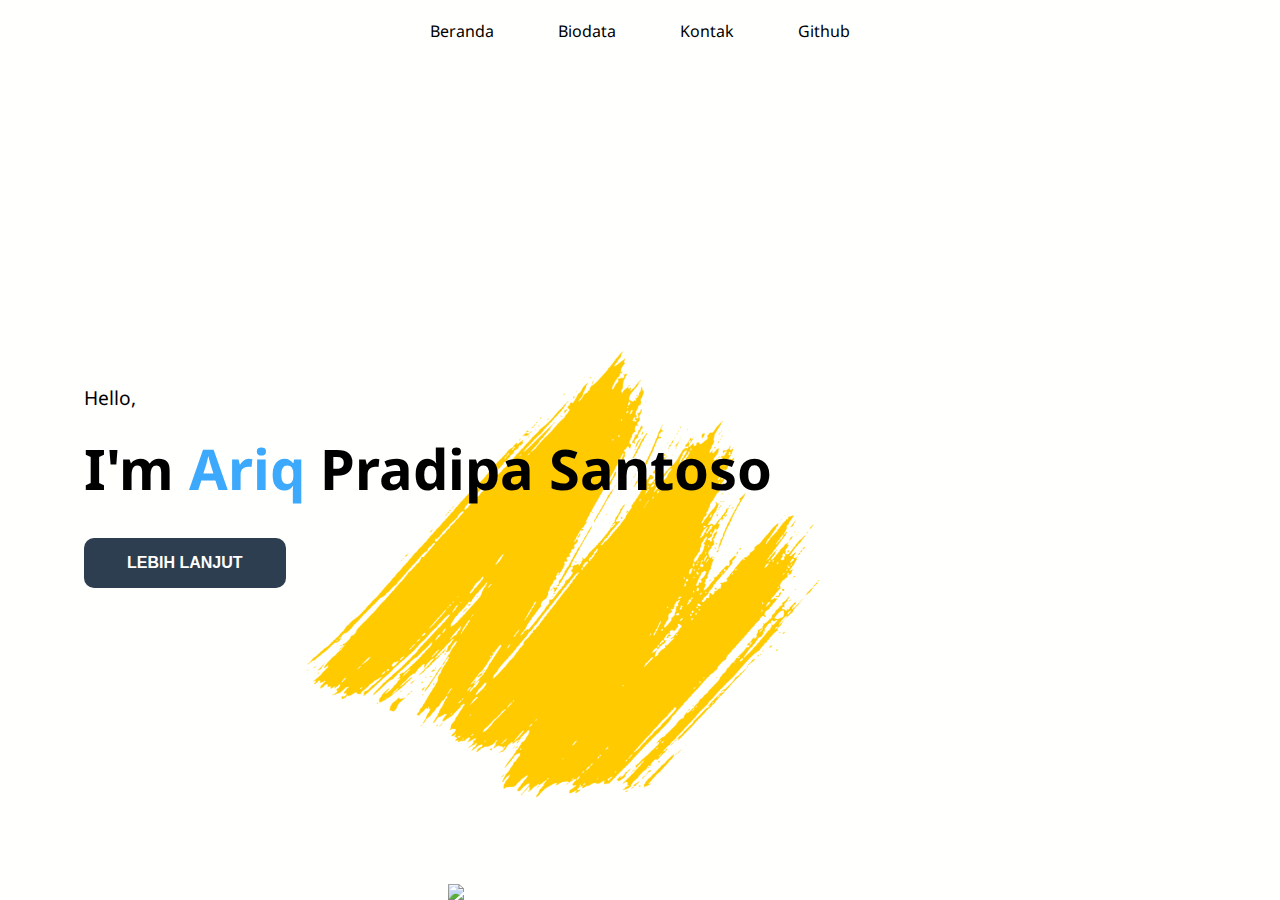
==== index.html @ 7f61eb46 "initial push" ====
<!DOCTYPE html>
<html lang="en">

<head>
    <meta charset="UTF-8" />
    <meta name="viewport" content="width=device-width, initial-scale=1.0" />

    <title>Landing Page Dicoding Indonesia</title>

    <!-- CSS Utama -->
    <link rel="stylesheet" href="css/style.css" />
    <link rel="stylesheet" href="css/style2.css" />

    <!-- Font Awesome 5.15.4 -->
    <link rel="stylesheet" href="https://cdnjs.cloudflare.com/ajax/libs/font-awesome/5.15.4/css/all.min.css"
        integrity="sha512-1ycn6IcaQQ40/MKBW2W4Rhis/DbILU74C1vSrLJxCq57o941Ym01SwNsOMqvEBFlcgUa6xLiPY/NS5R+E6ztJQ=="
        crossorigin="anonymous" referrerpolicy="no-referrer" />
</head>

<body>
    <header class="navbar-container">
        <nav class="nav-list">
            <ul>
                <li><a href="#">Beranda</a></li>
                <li><a href="#">Biodata</a></li>
                <li><a href="#">Kontak</a></li>
                <li><a href="#">Github</a></li>
            </ul>
        </nav>
    </header>

    <main>
        <div class="content">
            <div class="content-description">
                <p> Hello, </p>
                <h1 class="title">I'm <span style="color:#3da9fc">Ariq</span> Pradipa Santoso</h1>

                <button>Lebih lanjut</button>
            </div>

            <div>
                <img class="paint-scratch" src="./img/paint-scratch.png" />
                <img src="./img/Ariq Pradipa Santoso.png" />
            </div>
        </div>

        <!-- <div class="content-image">
                <img src="img/circle-g.jpg" alt="Dicoding Indonesia" />
            </div> -->

        <!-- <aside>
            <div class="social-media">
                <article class="profile card">
                    <header>
                        <h2>Kota Bandung</h2>
                        <p>Kota Kembang Paris van Java</p>
                        <figure>
                            <img src="assets/image/bandung-badge.png" alt="">
                            <figcaption>Lambang</figcaption>
                        </figure>
                    </header>
                    <Section>
                        <h3>Informasi Lainnya</h3>
                        <table>
                            <tr>
                                <th>Negara</th>
                                <td>Indonesia</td>
                            </tr>
                            <tr>
                                <th>Hari jadi</th>
                                <td>25 September 1810</td>
                            </tr>
                            <tr>
                                <th>Luas Total</th>
                                <td>167.67 km<sup>2</sup></td>
                            </tr>
                            <tr>
                                <th>Bahasa Daerah</th>
                                <td>Sunda</td>
                            </tr>
                            <tr>
                                <th>Kode Telepon</th>
                                <td>+62 22</td>
                            </tr>
                        </table>
                    </Section>
                </article>
            </div>
        </aside>

        <aside>
            <div class="social-media">
                <ul>
                    <li>
                        <a href="#"><i class="fab fa-youtube"></i></a>
                    </li>
                    <li>
                        <a href="#"><i class="fab fa-linkedin-in"></i></a>
                    </li>
                    <li>
                        <a href="#"><i class="fab fa-twitter"></i></a>
                    </li>
                    <li>
                        <a href="#"><i class="fab fa-facebook"></i></a>
                    </li>
                </ul>
            </div>
        </aside> -->
    </main>
</body>

</html>
---- css/style.css ----
@import url('https://fonts.googleapis.com/css2?family=Noto+Sans:wght@700&display=swap');


*,
*::before,
*::after {
    box-sizing: border-box;
}


body {
    height: 100vh;
    font-family: 'Noto Sans', sans-serif;
    margin: 0;
    background-color: #fffffe;

    display: flex;
    flex-direction: column;
}

.navbar-container {

    padding: 10px;
    margin-top: 10px;
}

.nav-list {
    display: flex;
    justify-content: center;
}

.nav-list ul {
    list-style-type: none;
    margin: 0;
    padding: 0;
}

.nav-list li {
    display: inline-block;
    margin: 0 10px;
    position: relative;
}

.nav-list li a {
    color: black;
    text-decoration: none;
    padding: 10px 20px;
}

.nav-list li a:hover {
    color: white;
    background-color: black;
    border-radius: 5px;

}

main {
    width: 100%;

    padding: 2rem 4rem;
    flex: 1;

    display: flex;
    align-items: center;
}

main .content {
    flex: 1;
    display: flex;
    align-items: center;
    flex-direction: row-reverse;
}

.content div:first-child {
    margin-left: 20px;
}

.content img {
    position: absolute;
    z-index: -1;
    max-width: 20%;
    height: auto;
    bottom: 0;
    left: 35%;
}

.paint-scratch {
    position: absolute;
    z-index: -1;
    max-width: 42% !important;
    height: auto;
    bottom: 10% !important;
    left: 23% !important;

}

main .content .content-description {
    flex: 1 1;
}

main .content .content-description .title {
    font-size: 3.5rem;
    margin-block: 1rem;
}

main .content .content-description p {
    line-height: 1.7rem;
    font-size: 1.2rem;
}

main .content .content-description button {
    padding: .8rem 2.5rem;
    margin-block-start: 1rem;
    text-transform: uppercase;
    font-weight: 700;
    font-size: 1rem;
    font-family: 'Quicksand', sans-serif;
    color: white;

    border: 3px solid transparent;
    border-radius: 10px;
    background-color: #2D3E50;
    cursor: pointer;
    transition: all .15s ease-in;
}

main .content .content-description button:hover {
    border: 3px solid #2D3E50;
    color: #2D3E50;
    background-color: transparent;
}
---- css/style2.css ----
/* header.navbar-container {
    max-width: 1200px;
    width: 100%;
    margin-inline: auto;
    display: flex;
    justify-content: space-around;
    align-items: center;

    padding-block: 1rem;
    z-index: 999;
}

header.navbar-container .logo img {
    width: 150px;
}

header.navbar-container .nav-list ul {
    padding-left: 0;
    display: flex;
    justify-content: center;
    gap: 2rem 1rem;
}

header.navbar-container .nav-list li {
    list-style-type: none;
}

header.navbar-container .nav-list li a {
    text-decoration: none;
    font-size: 1.05rem;
    font-weight: 500;
    color: black;
    padding: .5rem 1.5rem;
    border-radius: 999px;
    transition: all .2s ease-in-out;
}

header.navbar-container .nav-list li:hover a {
    background-color: #425c77;
    color: white;
} */

main .content .content-image {
    flex: 1;
    display: flex;
}

main .content .content-image img {
    margin: auto;
    min-width: 250px;
    width: 300px;
}

main aside {
    position: fixed;
    inset-block: 0;
    inset-inline-end: 0;
}

main aside .social-media {
    height: 100%;
    display: flex;
}

main aside .social-media ul {
    padding: 1.5rem 1rem;
    margin: auto;
    border-top-left-radius: 12px;
    border-bottom-left-radius: 12px;
    background-color: #2D3E50;

    display: flex;
    flex-flow: column nowrap;
    align-items: center;
    justify-content: center;
    gap: 1.5rem;
}

main aside .social-media li {
    list-style-type: none;
}

main aside .social-media li a {
    text-decoration: none;
    font-size: 1.5rem;
    color: white;
    transition: all .1s ease-in-out;
}

main aside .social-media li a:hover {
    color: #89b0d9;
}

/* Medium devices (landscape tablets, 768px and down) */
@media screen and (max-width: 768px) {
    header.navbar-container {
        flex-direction: column;
    }

    header.navbar-container .nav-list ul {
        flex-wrap: wrap;
        column-gap: .5rem;
    }

    main {
        padding: 1rem 3rem;
    }

    main .content {
        flex-direction: column;
        gap: 2rem;
    }

    main .content .content-description .title {
        font-size: 3rem;
    }

    main .content .content-description p {
        font-size: 1rem;
    }

    main .content .content-image {
        order: -1;
    }
}
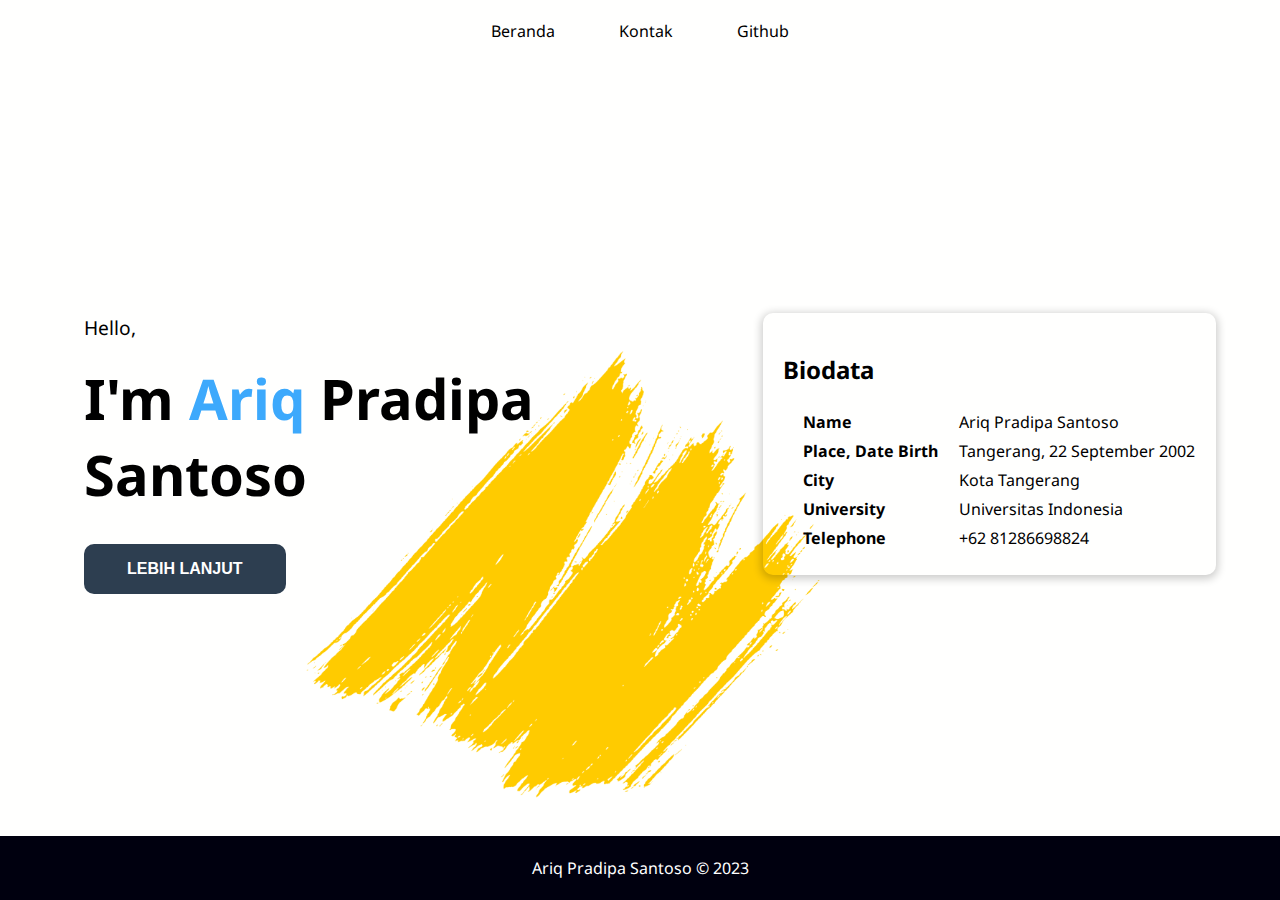
==== commit f6a720ab: "submit" ====
--- a/index.html
+++ b/index.html
@@ -9,7 +9,6 @@
 
     <!-- CSS Utama -->
     <link rel="stylesheet" href="css/style.css" />
-    <link rel="stylesheet" href="css/style2.css" />
 
     <!-- Font Awesome 5.15.4 -->
     <link rel="stylesheet" href="https://cdnjs.cloudflare.com/ajax/libs/font-awesome/5.15.4/css/all.min.css"
@@ -22,9 +21,8 @@
         <nav class="nav-list">
             <ul>
                 <li><a href="#">Beranda</a></li>
-                <li><a href="#">Biodata</a></li>
                 <li><a href="#">Kontak</a></li>
-                <li><a href="#">Github</a></li>
+                <li><a href="https://www.ariqpradipa.com" target="_blank">Github</a></li>
             </ul>
         </nav>
     </header>
@@ -44,69 +42,46 @@
             </div>
         </div>
 
-        <!-- <div class="content-image">
-                <img src="img/circle-g.jpg" alt="Dicoding Indonesia" />
-            </div> -->
-
-        <!-- <aside>
-            <div class="social-media">
-                <article class="profile card">
+        <aside>
+            <div class="card">
+                <article>
                     <header>
-                        <h2>Kota Bandung</h2>
-                        <p>Kota Kembang Paris van Java</p>
-                        <figure>
-                            <img src="assets/image/bandung-badge.png" alt="">
-                            <figcaption>Lambang</figcaption>
-                        </figure>
+                        <h2>Biodata</h2>
                     </header>
                     <Section>
-                        <h3>Informasi Lainnya</h3>
                         <table>
                             <tr>
-                                <th>Negara</th>
-                                <td>Indonesia</td>
+                                <th>Name</th>
+                                <td>Ariq Pradipa Santoso</td>
                             </tr>
                             <tr>
-                                <th>Hari jadi</th>
-                                <td>25 September 1810</td>
+                                <th>Place, Date Birth</th>
+                                <td>Tangerang, 22 September 2002</td>
                             </tr>
                             <tr>
-                                <th>Luas Total</th>
-                                <td>167.67 km<sup>2</sup></td>
+                                <th>City</th>
+                                <td>Kota Tangerang</td>
                             </tr>
                             <tr>
-                                <th>Bahasa Daerah</th>
-                                <td>Sunda</td>
+                                <th>University</th>
+                                <td>Universitas Indonesia</td>
                             </tr>
                             <tr>
-                                <th>Kode Telepon</th>
-                                <td>+62 22</td>
+                                <th>Telephone</th>
+                                <td>+62 81286698824</td>
                             </tr>
                         </table>
                     </Section>
                 </article>
             </div>
         </aside>
+    </main>
 
-        <aside>
-            <div class="social-media">
-                <ul>
-                    <li>
-                        <a href="#"><i class="fab fa-youtube"></i></a>
-                    </li>
-                    <li>
-                        <a href="#"><i class="fab fa-linkedin-in"></i></a>
-                    </li>
-                    <li>
-                        <a href="#"><i class="fab fa-twitter"></i></a>
-                    </li>
-                    <li>
-                        <a href="#"><i class="fab fa-facebook"></i></a>
-                    </li>
-                </ul>
-            </div>
-        </aside> -->
-    </main>
+    <footer>
+
+        <p>Ariq Pradipa Santoso &#169; 2023</p>
+        
+    </footer>
 </body>
 
 </html>--- a/css/style.css
+++ b/css/style.css
@@ -128,4 +128,64 @@
     border: 3px solid #2D3E50;
     color: #2D3E50;
     background-color: transparent;
+}
+
+#aside {
+    display: inline-block;
+    vertical-align: middle;
+}
+
+main aside table {
+    text-align: left;
+    border-collapse: separate;
+    border-spacing: 0 5px;
+}
+
+th,
+td {
+    padding-left: 20px;
+}
+
+.card {
+    box-shadow: 0 2px 8px 2px rgba(0, 0, 0, 0.2);
+    border-radius: 10px;
+    padding: 20px;
+}
+
+footer {
+    padding: 5px;
+    color: #fff;
+    background-color: #00000f;
+}
+
+footer p {
+    text-align: center;
+}
+
+@media screen and (max-width: 1200px) {
+    main {
+        flex-flow: column nowrap;
+    }
+
+    main aside {
+        align-self: center;
+    }
+
+    .card {
+        margin-top: 20px;
+    }
+}
+
+@media screen and (max-width: 768px) {
+    nav ul {
+        justify-content: center;
+    }
+
+    main aside {
+        align-self: stretch;
+    }
+
+    main img {
+        display: none
+    }
 }